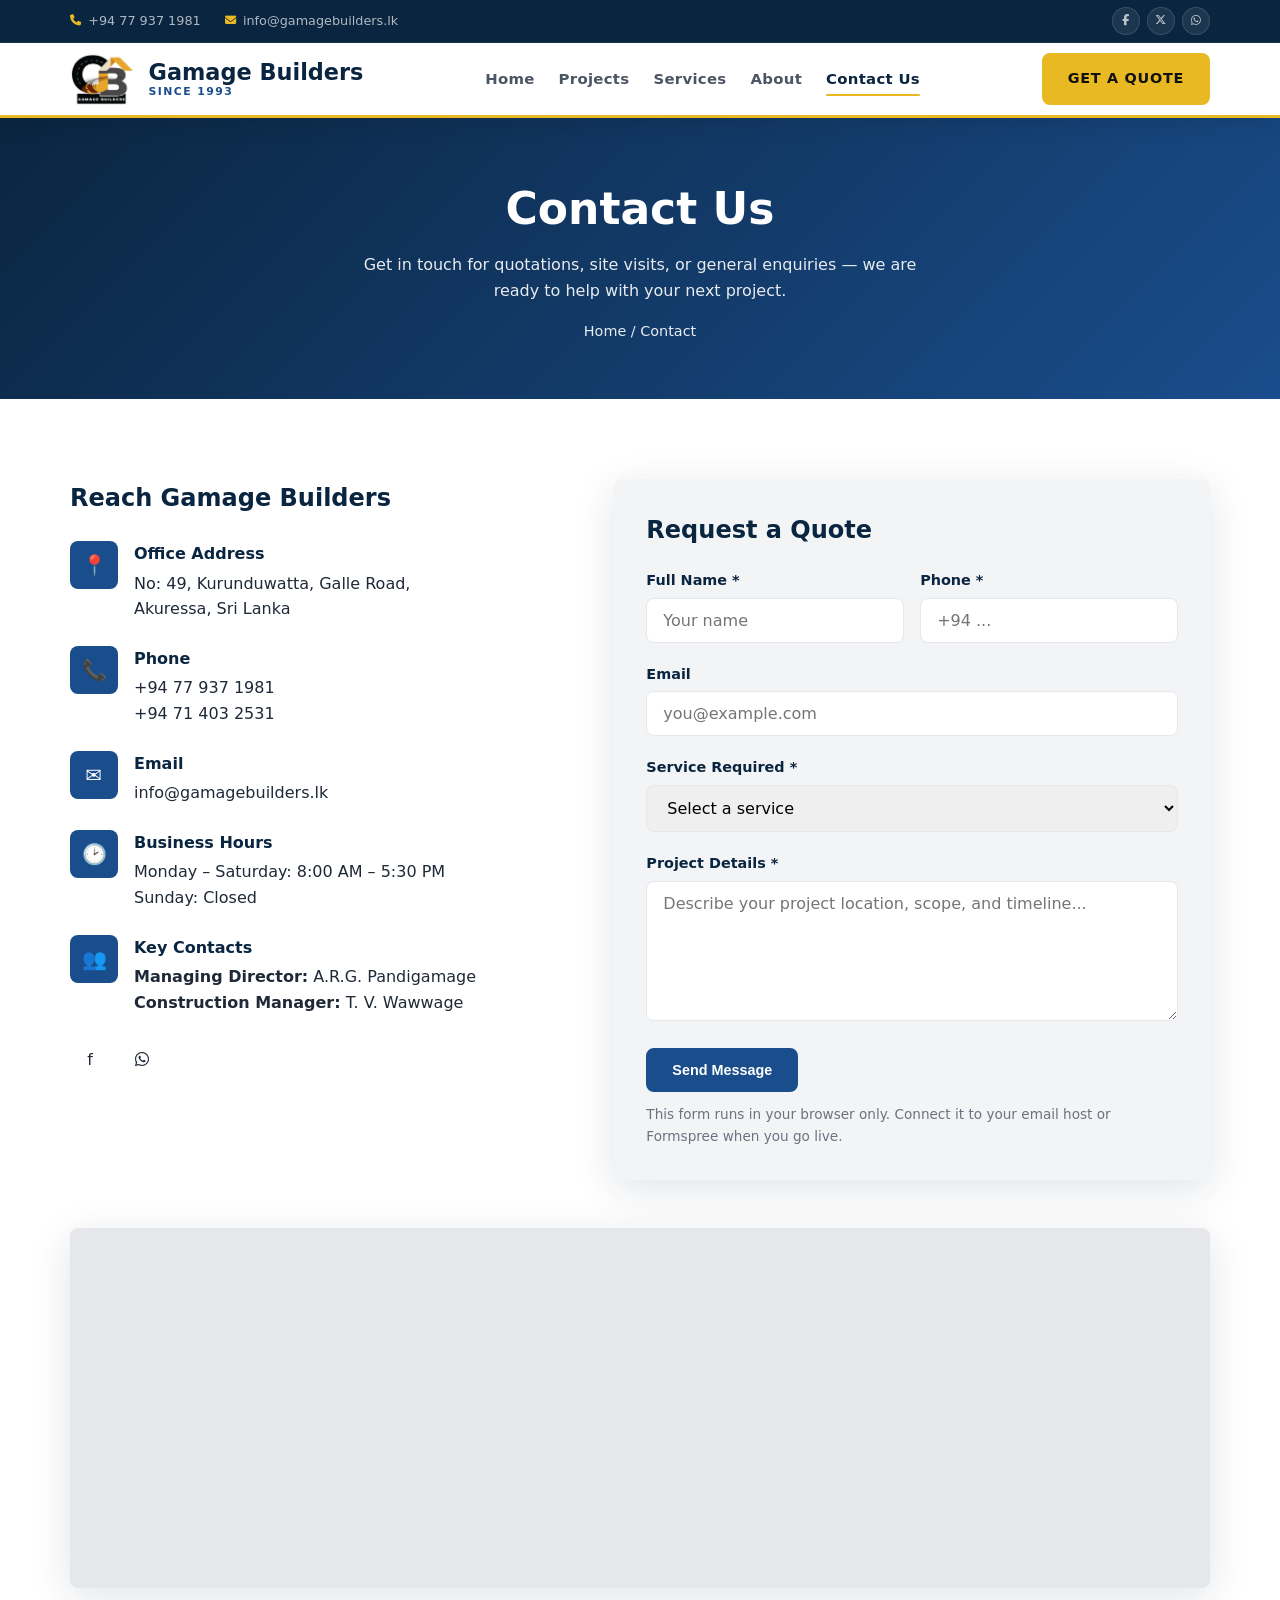
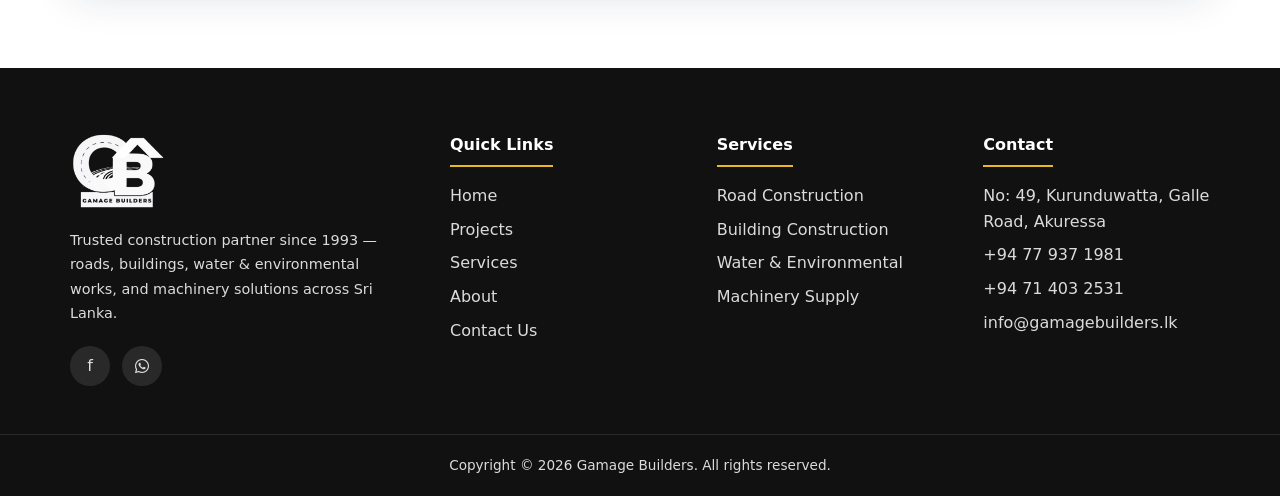
==== contact.html @ 57e4299c "added the project" ====
<!DOCTYPE html>
<html lang="en">
<head>
  <meta charset="UTF-8">
  <meta name="viewport" content="width=device-width, initial-scale=1.0">
  <meta name="description" content="Contact Gamage Builders — request a quote for construction services across Sri Lanka.">
  <title>Contact Us | Gamage Builders</title>
  <link rel="stylesheet" href="css/style.css">
  <link rel="stylesheet" href="https://cdnjs.cloudflare.com/ajax/libs/font-awesome/6.5.0/css/all.min.css">
  <link rel="icon" href="images/logo.svg" type="image/svg+xml">
</head>
<body>
  <header class="site-header">
    <div class="header-top">
      <div class="container header-top__inner">
        <div class="header-contact-info">
          <a href="tel:+94779371981"><i class="fa-solid fa-phone"></i> +94 77 937 1981</a>
          <a href="mailto:info@gamagebuilders.lk"><i class="fa-solid fa-envelope"></i> info@gamagebuilders.lk</a>
        </div>
        <div class="header-socials" aria-label="Social media">
          <a href="https://www.facebook.com/gamagebuilders" target="_blank" rel="noopener noreferrer" title="Facebook"><i class="fa-brands fa-facebook-f"></i></a>
          <a href="https://twitter.com/" target="_blank" rel="noopener noreferrer" title="Twitter / X"><i class="fa-brands fa-x-twitter"></i></a>
          <!-- <a href="https://instagram.com/" target="_blank" rel="noopener noreferrer" title="Instagram"><i class="fa-brands fa-instagram"></i></a>
          <a href="https://linkedin.com/" target="_blank" rel="noopener noreferrer" title="LinkedIn"><i class="fa-brands fa-linkedin-in"></i></a> -->
          <a href="https://wa.me/94779371981" target="_blank" rel="noopener noreferrer" title="WhatsApp"><i class="fa-brands fa-whatsapp"></i></a>
        </div>
      </div>
    </div>
    <div class="header-nav">
      <div class="container header-nav__inner">
        <a href="index.html" class="logo">
          <img src="images/Company_Logo.png" alt="Gamage Builders" width="160" height="50"
               onerror="this.onerror=null;this.src='images/logo.svg';">
          <div class="logo__text">Gamage Builders<span>Since 1993</span></div>
        </a>
        <nav class="main-nav" aria-label="Main navigation">
          <ul>
            <li><a href="index.html">Home</a></li>
            <li><a href="projects.html">Projects</a></li>
            <li><a href="services.html">Services</a></li>
            <li><a href="about.html">About</a></li>
            <li><a href="contact.html" class="active">Contact Us</a></li>
          </ul>
        </nav>
        <a href="contact.html" class="btn btn--primary header-quote">Get A Quote</a>
        <button class="nav-toggle" type="button" aria-label="Open menu" aria-expanded="false">
          <span></span><span></span><span></span>
        </button>
      </div>
    </div>
  </header>

  <main>
    <section class="page-hero">
      <div class="container">
        <h1>Contact Us</h1>
        <p>Get in touch for quotations, site visits, or general enquiries — we are ready to help with your next project.</p>
        <p class="breadcrumb"><a href="index.html">Home</a> / Contact</p>
      </div>
    </section>

    <section class="section">
      <div class="container contact-grid">
        <div class="contact-info">
          <h2 style="color:var(--blue-dark);margin-bottom:1.5rem">Reach Gamage Builders</h2>

          <div class="contact-info__item">
            <div class="contact-info__icon" aria-hidden="true">&#128205;</div>
            <div>
              <h3>Office Address</h3>
              <p>No: 49, Kurunduwatta, Galle Road,<br>Akuressa, Sri Lanka</p>
            </div>
          </div>

          <div class="contact-info__item">
            <div class="contact-info__icon" aria-hidden="true">&#128222;</div>
            <div>
              <h3>Phone</h3>
              <p><a href="tel:+94779371981">+94 77 937 1981</a></p>
              <p><a href="tel:+94714032531">+94 71 403 2531</a></p>
            </div>
          </div>

          <div class="contact-info__item">
            <div class="contact-info__icon" aria-hidden="true">&#9993;</div>
            <div>
              <h3>Email</h3>
              <p><a href="mailto:info@gamagebuilders.lk">info@gamagebuilders.lk</a></p>
            </div>
          </div>

          <div class="contact-info__item">
            <div class="contact-info__icon" aria-hidden="true">&#128337;</div>
            <div>
              <h3>Business Hours</h3>
              <p>Monday – Saturday: 8:00 AM – 5:30 PM<br>Sunday: Closed</p>
            </div>
          </div>

          <div class="contact-info__item">
            <div class="contact-info__icon" aria-hidden="true">&#128101;</div>
            <div>
              <h3>Key Contacts</h3>
              <p><strong>Managing Director:</strong> A.R.G. Pandigamage</p>
              <p><strong>Construction Manager:</strong> T. V. Wawwage</p>
            </div>
          </div>

          <div class="social-links" style="margin-top:1rem" aria-label="Social media">
            <a href="https://www.facebook.com/gamagebuilders" target="_blank" rel="noopener noreferrer" title="Facebook">f</a>
            <!-- <a href="https://instagram.com/" target="_blank" rel="noopener noreferrer" title="Instagram">&#9679;</a>
            <a href="https://linkedin.com/" target="_blank" rel="noopener noreferrer" title="LinkedIn">in</a> -->
            <a href="https://wa.me/94779371981" target="_blank" rel="noopener noreferrer" title="WhatsApp"><i class="fa-brands fa-whatsapp"></i></a>
          </div>
        </div>

        <form class="contact-form" data-validate action="#" method="post">
          <h2 style="color:var(--blue-dark);margin-bottom:1.25rem">Request a Quote</h2>
          <div class="form-row">
            <div class="form-group">
              <label for="name">Full Name *</label>
              <input type="text" id="name" name="name" required placeholder="Your name">
            </div>
            <div class="form-group">
              <label for="phone">Phone *</label>
              <input type="tel" id="phone" name="phone" required placeholder="+94 ...">
            </div>
          </div>
          <div class="form-group">
            <label for="email">Email</label>
            <input type="email" id="email" name="email" placeholder="you@example.com">
          </div>
          <div class="form-group">
            <label for="service">Service Required *</label>
            <select id="service" name="service" required>
              <option value="">Select a service</option>
              <option value="roads">Road Construction</option>
              <option value="buildings">Building Construction</option>
              <option value="water">Water & Environmental Infrastructure</option>
              <option value="machinery">Machinery Supply / Plant Hire</option>
              <option value="other">Other Construction Works</option>
            </select>
          </div>
          <div class="form-group">
            <label for="message">Project Details *</label>
            <textarea id="message" name="message" required placeholder="Describe your project location, scope, and timeline..."></textarea>
          </div>
          <button type="submit" class="btn btn--blue">Send Message</button>
          <p class="form-message" role="status"></p>
          <p style="font-size:0.85rem;color:var(--gray-500);margin-top:0.75rem">This form runs in your browser only. Connect it to your email host or Formspree when you go live.</p>
        </form>
      </div>

      <div class="container map-wrap">
        <iframe
          title="Gamage Builders location map — Akuressa"
          src="https://www.google.com/maps?q=49+Kurunduwatta+Galle+Road+Akuressa+Sri+Lanka&output=embed"
          allowfullscreen=""
          loading="lazy"
          referrerpolicy="no-referrer-when-downgrade"></iframe>
      </div>
    </section>
  </main>

  <footer class="site-footer">
    <div class="container footer-grid">
      <div class="footer-brand">
        <img src="images/Logo/logo_mono_2.png" alt="Gamage Builders">
        <p>Trusted construction partner since 1993 — roads, buildings, water & environmental works, and machinery solutions across Sri Lanka.</p>
        <div class="social-links" aria-label="Social media">
          <a href="https://www.facebook.com/gamagebuilders" target="_blank" rel="noopener noreferrer" title="Facebook">f</a>
          <!-- <a href="https://instagram.com/" target="_blank" rel="noopener noreferrer" title="Instagram">&#9679;</a>
          <a href="https://linkedin.com/" target="_blank" rel="noopener noreferrer" title="LinkedIn">in</a> -->
          <a href="https://wa.me/94779371981" target="_blank" rel="noopener noreferrer" title="WhatsApp"><i class="fa-brands fa-whatsapp"></i></a>
        </div>
      </div>
      <div>
        <h4>Quick Links</h4>
        <ul>
          <li><a href="index.html">Home</a></li>
          <li><a href="projects.html">Projects</a></li>
          <li><a href="services.html">Services</a></li>
          <li><a href="about.html">About</a></li>
          <li><a href="contact.html">Contact Us</a></li>
        </ul>
      </div>
      <div>
        <h4>Services</h4>
        <ul>
          <li><a href="services.html#roads">Road Construction</a></li>
          <li><a href="services.html#buildings">Building Construction</a></li>
          <li><a href="services.html#water">Water & Environmental</a></li>
          <li><a href="services.html#machinery">Machinery Supply</a></li>
        </ul>
      </div>
      <div>
        <h4>Contact</h4>
        <ul>
          <li>No: 49, Kurunduwatta, Galle Road, Akuressa</li>
          <li><a href="tel:+94779371981">+94 77 937 1981</a></li>
          <li><a href="tel:+94714032531">+94 71 403 2531</a></li>
          <li><a href="mailto:info@gamagebuilders.lk">info@gamagebuilders.lk</a></li>
        </ul>
      </div>
    </div>
    <div class="footer-bottom">
      <div class="container">
        <p>Copyright &copy; <span id="year"></span> Gamage Builders. All rights reserved.</p>
      </div>
    </div>
  </footer>

  <script src="js/main.js"></script>
</body>
</html>
---- css/style.css ----
/* Gamage Builders — Construction Company Theme */
:root {
  --blue-dark: #0a2540;
  --blue: #1a4d8c;
  --blue-light: #2d6cb5;
  --yellow: #e8b923;
  --yellow-light: #f5d78e;
  --black: #111111;
  --gray-900: #1f2937;
  --gray-700: #4b5563;
  --gray-500: #6b7280;
  --gray-200: #e5e7eb;
  --gray-100: #f3f4f6;
  --white: #ffffff;
  --font: "Segoe UI", system-ui, -apple-system, BlinkMacSystemFont, sans-serif;
  --shadow: 0 10px 40px rgba(10, 37, 64, 0.12);
  --radius: 8px;
  --transition: 0.25s ease;
  --header-h: 114px;
}

*,
*::before,
*::after {
  box-sizing: border-box;
  margin: 0;
  padding: 0;
}

html {
  scroll-behavior: smooth;
}

body {
  font-family: var(--font);
  color: var(--gray-900);
  line-height: 1.6;
  background: var(--white);
}

img {
  max-width: 100%;
  height: auto;
  display: block;
}

a {
  color: inherit;
  text-decoration: none;
}

ul {
  list-style: none;
}

.container {
  width: min(1140px, 92%);
  margin-inline: auto;
}

/* Header */
.site-header {
  position: sticky;
  top: 0;
  z-index: 1000;
  box-shadow: 0 2px 24px rgba(0, 0, 0, 0.12);
  transition: box-shadow var(--transition);
}

.site-header.scrolled {
  box-shadow: 0 4px 32px rgba(0, 0, 0, 0.18);
}

.header-top {
  background: var(--blue-dark);
  border-bottom: 1px solid rgba(255, 255, 255, 0.07);
}

.header-top__inner {
  display: flex;
  align-items: center;
  justify-content: space-between;
  height: 42px;
  gap: 1.5rem;
}

.header-contact-info {
  display: flex;
  align-items: center;
  gap: 1.5rem;
}

.header-contact-info a {
  display: inline-flex;
  align-items: center;
  gap: 0.45rem;
  font-size: 0.8rem;
  color: rgba(255, 255, 255, 0.68);
  font-weight: 500;
  transition: color var(--transition);
}

.header-contact-info a:hover {
  color: var(--yellow);
}

.header-contact-info a i {
  color: var(--yellow);
  font-size: 0.7rem;
}

.header-socials {
  display: flex;
  align-items: center;
  gap: 0.45rem;
}

.header-socials a {
  width: 28px;
  height: 28px;
  display: inline-flex;
  align-items: center;
  justify-content: center;
  border-radius: 50%;
  color: rgba(255, 255, 255, 0.7);
  background: rgba(255, 255, 255, 0.08);
  font-size: 0.7rem;
  border: 1px solid rgba(255, 255, 255, 0.12);
  transition: background var(--transition), color var(--transition), border-color var(--transition), transform var(--transition);
}

.header-socials a:hover {
  background: var(--yellow);
  color: var(--blue-dark);
  border-color: var(--yellow);
  transform: translateY(-2px);
}

.header-nav {
  background: var(--white);
  border-bottom: 3px solid var(--yellow);
}

.header-nav__inner {
  display: flex;
  align-items: center;
  justify-content: space-between;
  min-height: 72px;
  gap: 2rem;
}

.header-quote {
  border-radius: var(--radius);
  min-width: 148px;
  padding: 0.7rem 1.4rem;
  text-transform: uppercase;
  letter-spacing: 0.05em;
  font-size: 0.82rem;
}

.logo {
  display: flex;
  align-items: center;
  gap: 0.875rem;
  flex-shrink: 0;
  min-width: 0;
}

.logo img,
.logo svg {
  height: 54px;
  width: auto;
  object-fit: contain;
}

.logo__text {
  display: block;
  font-weight: 800;
  font-size: 1.4rem;
  color: var(--blue-dark);
  line-height: 1.15;
}

.logo__text span {
  display: block;
  font-size: 0.68rem;
  font-weight: 700;
  color: var(--blue);
  letter-spacing: 0.13em;
  text-transform: uppercase;
}

.main-nav {
  display: flex;
  align-items: center;
  gap: 2rem;
  margin-left: 0;
}

.main-nav ul {
  display: flex;
  gap: 1.5rem;
}

.main-nav a {
  font-weight: 600;
  font-size: 0.93rem;
  color: var(--gray-700);
  position: relative;
  padding: 0.25rem 0;
  letter-spacing: 0.02em;
  transition: color var(--transition);
}

.main-nav a:hover {
  color: var(--blue-dark);
}

.main-nav a::after {
  content: "";
  position: absolute;
  left: 0;
  bottom: -4px;
  width: 0;
  height: 2px;
  background: var(--yellow);
  border-radius: 2px;
  transition: width var(--transition);
}

.main-nav a:hover::after,
.main-nav a.active::after {
  width: 100%;
}

.main-nav a.active {
  color: var(--blue-dark);
  font-weight: 700;
}

.btn {
  display: inline-flex;
  align-items: center;
  justify-content: center;
  gap: 0.5rem;
  padding: 0.75rem 1.5rem;
  font-weight: 700;
  font-size: 0.9rem;
  border: 2px solid transparent;
  border-radius: var(--radius);
  cursor: pointer;
  transition: background var(--transition), color var(--transition), border-color var(--transition), transform 0.15s;
}

.btn:hover {
  transform: translateY(-1px);
}

.btn--primary {
  background: var(--yellow);
  color: var(--black);
  border-color: var(--yellow);
}

.btn--primary:hover {
  background: var(--yellow-light);
  border-color: var(--yellow-light);
}

.btn--outline {
  background: transparent;
  color: var(--white);
  border-color: var(--white);
}

.btn--outline:hover {
  background: var(--white);
  color: var(--blue-dark);
}

.btn--blue {
  background: var(--blue);
  color: var(--white);
  border-color: var(--blue);
}

.btn--blue:hover {
  background: var(--blue-dark);
  border-color: var(--blue-dark);
}

.nav-toggle {
  display: none;
  flex-direction: column;
  gap: 5px;
  background: none;
  border: none;
  cursor: pointer;
  padding: 0.5rem;
}

.nav-toggle span {
  width: 26px;
  height: 3px;
  background: var(--blue-dark);
  border-radius: 2px;
  transition: var(--transition);
}

/* Hero */
.hero {
  position: relative;
  min-height: 85vh;
  display: flex;
  align-items: center;
  color: var(--white);
  overflow: hidden;
}

.hero__bg {
  position: absolute;
  inset: 0;
  background:
    linear-gradient(105deg, rgba(10, 37, 64, 0.92) 0%, rgba(26, 77, 140, 0.75) 55%, rgba(10, 37, 64, 0.5) 100%),
    url("../images/banner_2.jpg") center / cover no-repeat;
}

.hero__content {
  position: relative;
  z-index: 1;
  padding: 4rem 0;
  max-width: 680px;
}

.hero__eyebrow {
  color: var(--yellow);
  font-weight: 700;
  text-transform: uppercase;
  letter-spacing: 0.12em;
  font-size: 0.85rem;
  margin-bottom: 0.75rem;
}

.hero h1 {
  font-size: clamp(2.25rem, 5vw, 3.5rem);
  line-height: 1.15;
  margin-bottom: 1.25rem;
  font-weight: 800;
}

.hero p {
  font-size: 1.1rem;
  opacity: 0.95;
  margin-bottom: 2rem;
  max-width: 540px;
}

.hero__actions {
  display: flex;
  flex-wrap: wrap;
  gap: 1rem;
}

/* Page hero (inner pages) */
.page-hero {
  background: linear-gradient(135deg, var(--blue-dark), var(--blue));
  color: var(--white);
  padding: 3.5rem 0;
  text-align: center;
}

.page-hero h1 {
  font-size: clamp(2rem, 4vw, 2.75rem);
  margin-bottom: 0.5rem;
}

.page-hero p {
  opacity: 0.9;
  max-width: 600px;
  margin-inline: auto;
}

.breadcrumb {
  font-size: 0.9rem;
  margin-top: 1rem;
  opacity: 0.85;
}

.breadcrumb a:hover {
  color: var(--yellow);
}

/* Section */
.section {
  padding: 5rem 0;
}

.section--gray {
  background: var(--gray-100);
}

.section--dark {
  background: var(--blue-dark);
  color: var(--white);
}

.section__header {
  text-align: center;
  max-width: 640px;
  margin: 0 auto 3rem;
}

.section__eyebrow {
  color: var(--yellow);
  font-weight: 700;
  text-transform: uppercase;
  letter-spacing: 0.1em;
  font-size: 0.8rem;
  margin-bottom: 0.5rem;
}

.section--dark .section__eyebrow {
  color: var(--yellow-light);
}

.section__header h2 {
  font-size: clamp(1.75rem, 3vw, 2.25rem);
  color: var(--blue-dark);
  margin-bottom: 0.75rem;
}

.section--dark .section__header h2 {
  color: var(--white);
}

.section__header p {
  color: var(--gray-700);
}

.section--dark .section__header p {
  color: rgba(255, 255, 255, 0.85);
}

/* Stats */
.stats {
  background: var(--black);
  color: var(--white);
  padding: 3rem 0;
}

.stats__grid {
  display: grid;
  grid-template-columns: repeat(auto-fit, minmax(200px, 1fr));
  gap: 2rem;
  text-align: center;
}

.stat__number {
  font-size: clamp(2rem, 4vw, 2.75rem);
  font-weight: 800;
  color: var(--yellow);
  line-height: 1.2;
}

.stat__label {
  font-size: 0.95rem;
  opacity: 0.9;
  margin-top: 0.25rem;
}

/* About split */
.split {
  display: grid;
  grid-template-columns: 1fr 1fr;
  gap: 3rem;
  align-items: center;
}

.split__image {
  border-radius: var(--radius);
  overflow: hidden;
  box-shadow: var(--shadow);
}

.split__image img {
  width: 100%;
  height: 400px;
  object-fit: cover;
}

.split h2 {
  font-size: 2rem;
  color: var(--blue-dark);
  margin-bottom: 1rem;
}

.split p {
  color: var(--gray-700);
  margin-bottom: 1rem;
}

/* Cards */
.card-grid {
  display: grid;
  grid-template-columns: repeat(auto-fill, minmax(280px, 1fr));
  gap: 1.75rem;
}

.service-card {
  background: var(--white);
  border-radius: var(--radius);
  overflow: hidden;
  box-shadow: var(--shadow);
  transition: transform var(--transition), box-shadow var(--transition);
  border-top: 4px solid var(--yellow);
}

.service-card:hover {
  transform: translateY(-6px);
  box-shadow: 0 16px 48px rgba(10, 37, 64, 0.18);
}

.service-card__img {
  height: 230px;
  overflow: hidden;
}

.service-card__img img {
  width: 100%;
  height: 100%;
  object-fit: cover;
  transition: transform 0.4s ease;
}

.service-card:hover .service-card__img img {
  transform: scale(1.05);
}

.service-card__body {
  padding: 1.5rem;
}

.service-card__icon {
  width: 48px;
  height: 48px;
  background: var(--blue);
  color: var(--white);
  border-radius: var(--radius);
  display: flex;
  align-items: center;
  justify-content: center;
  font-size: 1.5rem;
  margin-bottom: 1rem;
}

.service-card h3 {
  font-size: 1.2rem;
  color: var(--blue-dark);
  margin-bottom: 0.5rem;
}

.service-card p {
  color: var(--gray-700);
  font-size: 0.95rem;
}

/* Project card */
.project-card {
  position: relative;
  border-radius: var(--radius);
  overflow: hidden;
  aspect-ratio: 4/3;
  box-shadow: var(--shadow);
}

.project-card img {
  width: 100%;
  height: 100%;
  object-fit: cover;
  transition: transform 0.5s ease;
}

.project-card:hover img {
  transform: scale(1.08);
}

.project-card__overlay {
  position: absolute;
  inset: 0;
  background: linear-gradient(to top, rgba(10, 37, 64, 0.95) 0%, transparent 60%);
  display: flex;
  flex-direction: column;
  justify-content: flex-end;
  padding: 1.5rem;
  color: var(--white);
}

.project-card__overlay h3 {
  font-size: 1.15rem;
  margin-bottom: 0.25rem;
}

.project-card__overlay span {
  font-size: 0.85rem;
  color: var(--yellow);
}

/* Featured projects carousel (home) */
.featured-carousel {
  position: relative;
  padding-inline: clamp(1rem, 3vw, 2.5rem);
}

.featured-carousel__viewport {
  overflow: hidden;
  border-radius: var(--radius);
  touch-action: pan-y;
}

.featured-carousel__track {
  display: flex;
  gap: clamp(1rem, 2vw, 1.75rem);
  transition: transform 0.55s cubic-bezier(0.33, 1, 0.68, 1);
  will-change: transform;
}

@media (prefers-reduced-motion: reduce) {
  .featured-carousel__track {
    transition: none;
  }
}

.featured-carousel__slide {
  flex-shrink: 0;
  width: 100%;
}

.featured-carousel__arrow {
  position: absolute;
  top: 50%;
  transform: translateY(-50%);
  width: 44px;
  height: 44px;
  border: none;
  border-radius: 50%;
  background: var(--white);
  color: var(--blue-dark);
  box-shadow: 0 4px 24px rgba(10, 37, 64, 0.18);
  cursor: pointer;
  z-index: 2;
  display: flex;
  align-items: center;
  justify-content: center;
  font-size: 1rem;
  transition: background var(--transition), color var(--transition), box-shadow var(--transition);
}

.featured-carousel__arrow:hover {
  background: var(--yellow);
  color: var(--black);
  box-shadow: 0 6px 28px rgba(10, 37, 64, 0.22);
}

.featured-carousel__arrow:focus-visible {
  outline: 3px solid var(--yellow);
  outline-offset: 2px;
}

.featured-carousel__arrow--prev {
  left: 0.75rem;
}

.featured-carousel__arrow--next {
  right: 0.75rem;
}

@media (max-width: 480px) {
  .featured-carousel {
    padding-inline: 0.25rem;
  }

  .featured-carousel__arrow {
    width: 34px;
    height: 34px;
    font-size: 0.82rem;
  }

  .featured-carousel__arrow--prev {
    left: 0.5rem;
  }

  .featured-carousel__arrow--next {
    right: 0.5rem;
  }

  .featured-carousel .project-card {
    aspect-ratio: 16/11;
  }

  .featured-carousel .project-card__overlay {
    padding: 1rem;
  }

  .featured-carousel .project-card__overlay h3 {
    font-size: 1rem;
  }

  .featured-carousel .project-card__overlay span {
    font-size: 0.78rem;
  }
}

/* Features */
.features {
  display: grid;
  grid-template-columns: repeat(auto-fit, minmax(240px, 1fr));
  gap: 2rem;
}

.feature {
  display: flex;
  gap: 1rem;
  align-items: flex-start;
}

.feature__icon {
  flex-shrink: 0;
  width: 52px;
  height: 52px;
  background: var(--yellow);
  color: var(--black);
  border-radius: 50%;
  display: flex;
  align-items: center;
  justify-content: center;
  font-weight: 800;
  font-size: 1.25rem;
}

.feature h3 {
  font-size: 1.05rem;
  color: var(--blue-dark);
  margin-bottom: 0.35rem;
}

.feature p {
  font-size: 0.9rem;
  color: var(--gray-700);
}

/* Why Choose Us — card layout (home) */
.features--cards {
  grid-template-columns: repeat(auto-fit, minmax(220px, 1fr));
  gap: 1.5rem;
}

.feature-card {
  background: var(--white);
  border-radius: var(--radius);
  padding: 2rem 1.5rem 1.75rem;
  text-align: center;
  box-shadow: 0 12px 36px rgba(0, 0, 0, 0.18);
  border-top: 4px solid var(--yellow);
  transition: transform var(--transition), box-shadow var(--transition);
}

.feature-card:hover {
  transform: translateY(-4px);
  box-shadow: 0 18px 44px rgba(0, 0, 0, 0.22);
}

.feature-card__icon {
  width: 56px;
  height: 56px;
  margin: 0 auto 1.25rem;
  background: linear-gradient(135deg, var(--blue), var(--blue-light));
  color: var(--white);
  border-radius: var(--radius);
  display: flex;
  align-items: center;
  justify-content: center;
  font-size: 1.35rem;
  font-weight: 800;
}

.feature-card h3 {
  font-size: 1.1rem;
  color: var(--blue-dark);
  margin-bottom: 0.5rem;
}

.feature-card p {
  font-size: 0.9rem;
  color: var(--gray-700);
  line-height: 1.65;
  margin: 0;
}

/* Team */
.team-grid {
  display: grid;
  grid-template-columns: repeat(auto-fit, minmax(260px, 1fr));
  gap: 2rem;
}

.team-card {
  background: var(--white);
  border-radius: var(--radius);
  padding: 2rem;
  text-align: center;
  box-shadow: var(--shadow);
  border-bottom: 4px solid var(--blue);
}

.team-card__avatar {
  width: 110px;
  height: 110px;
  margin: 0 auto 1rem;
  border-radius: 50%;
  background: linear-gradient(135deg, var(--blue), var(--blue-light));
  color: var(--white);
  display: flex;
  align-items: center;
  justify-content: center;
  font-size: 2rem;
  overflow: hidden;
  border: 3px solid var(--blue-light);
  box-shadow: 0 4px 16px rgba(10, 37, 64, 0.15);
  font-weight: 800;
}

.team-card__avatar img {
  width: 100%;
  height: 100%;
  object-fit: cover;
  object-position: top center;
  display: block;
}

.team-card h3 {
  color: var(--blue-dark);
  margin-bottom: 0.25rem;
}

.team-card .role {
  color: var(--yellow);
  font-weight: 700;
  font-size: 0.9rem;
  margin-bottom: 0.75rem;
}

.team-card p {
  font-size: 0.9rem;
  color: var(--gray-700);
}

/* Testimonials */
.testimonial-grid {
  display: grid;
  grid-template-columns: repeat(auto-fit, minmax(280px, 1fr));
  gap: 1.5rem;
}

.testimonial {
  background: var(--white);
  padding: 1.75rem;
  border-radius: var(--radius);
  box-shadow: var(--shadow);
  border-left: 4px solid var(--yellow);
}

.testimonial p {
  font-style: italic;
  color: var(--gray-700);
  margin-bottom: 1rem;
}

.testimonial cite {
  font-weight: 700;
  color: var(--blue-dark);
  font-style: normal;
}

.testimonial cite span {
  display: block;
  font-weight: 500;
  font-size: 0.85rem;
  color: var(--gray-500);
}

/* CTA band */
.cta-band {
  background: linear-gradient(90deg, var(--blue-dark), var(--blue));
  color: var(--white);
  padding: 3.5rem 0;
  text-align: center;
}

.cta-band h2 {
  font-size: 1.75rem;
  margin-bottom: 0.75rem;
}

.cta-band p {
  margin-bottom: 1.5rem;
  opacity: 0.9;
}

/* Contact */
.contact-grid {
  display: grid;
  grid-template-columns: 1fr 1.2fr;
  gap: 3rem;
  align-items: start;
}

.contact-info__item {
  display: flex;
  gap: 1rem;
  margin-bottom: 1.5rem;
}

.contact-info__icon {
  width: 48px;
  height: 48px;
  background: var(--blue);
  color: var(--white);
  border-radius: var(--radius);
  display: flex;
  align-items: center;
  justify-content: center;
  flex-shrink: 0;
  font-size: 1.25rem;
}

.contact-info h3 {
  font-size: 1rem;
  color: var(--blue-dark);
  margin-bottom: 0.25rem;
}

.contact-info a:hover {
  color: var(--blue);
}

.contact-form {
  background: var(--gray-100);
  padding: 2rem;
  border-radius: var(--radius);
  box-shadow: var(--shadow);
}

.form-group {
  margin-bottom: 1.25rem;
}

.form-group label {
  display: block;
  font-weight: 600;
  font-size: 0.9rem;
  margin-bottom: 0.35rem;
  color: var(--blue-dark);
}

.form-group input,
.form-group select,
.form-group textarea {
  width: 100%;
  padding: 0.75rem 1rem;
  border: 1px solid var(--gray-200);
  border-radius: var(--radius);
  font-family: inherit;
  font-size: 1rem;
  transition: border-color var(--transition);
}

.form-group input:focus,
.form-group select:focus,
.form-group textarea:focus {
  outline: none;
  border-color: var(--blue);
  box-shadow: 0 0 0 3px rgba(26, 77, 140, 0.15);
}

.form-group textarea {
  min-height: 140px;
  resize: vertical;
}

.form-row {
  display: grid;
  grid-template-columns: 1fr 1fr;
  gap: 1rem;
}

.form-message {
  margin-top: 1rem;
  padding: 0.75rem;
  border-radius: var(--radius);
  display: none;
}

.form-message.success {
  display: block;
  background: #d1fae5;
  color: #065f46;
}

.form-message.error {
  display: block;
  background: #fee2e2;
  color: #991b1b;
}

.map-wrap {
  margin-top: 3rem;
  border-radius: var(--radius);
  overflow: hidden;
  box-shadow: var(--shadow);
  height: 360px;
  background: var(--gray-200);
}

.map-wrap iframe {
  width: 100%;
  height: 100%;
  border: 0;
}

/* FAQ */
.faq-list {
  max-width: 800px;
  margin: 0 auto;
}

.faq-item {
  border-bottom: 1px solid var(--gray-200);
}

.faq-question {
  width: 100%;
  text-align: left;
  padding: 1.25rem 0;
  background: none;
  border: none;
  font-family: inherit;
  font-size: 1.05rem;
  font-weight: 700;
  color: var(--blue-dark);
  cursor: pointer;
  display: flex;
  justify-content: space-between;
  align-items: center;
  gap: 1rem;
}

.faq-question::after {
  content: "+";
  font-size: 1.5rem;
  color: var(--yellow);
  flex-shrink: 0;
}

.faq-item.open .faq-question::after {
  content: "−";
}

.faq-answer {
  max-height: 0;
  overflow: hidden;
  transition: max-height 0.35s ease;
}

.faq-answer p {
  padding-bottom: 1.25rem;
  color: var(--gray-700);
}

.faq-item.open .faq-answer {
  max-height: 200px;
}

/* Footer */
.site-footer {
  background: var(--black);
  color: rgba(255, 255, 255, 0.85);
  padding-top: 4rem;
}

.footer-grid {
  display: grid;
  grid-template-columns: 1.5fr repeat(3, 1fr);
  gap: 2.5rem;
  padding-bottom: 3rem;
}

.footer-brand img,
.footer-brand svg {
  height: 80px;
  margin-bottom: 1rem;
  display: block;
  margin-left: 0;
  margin-right: auto;
}

.footer-brand p {
  font-size: 0.9rem;
  line-height: 1.7;
  margin-bottom: 1.25rem;
}

.social-links {
  display: flex;
  gap: 0.75rem;
}

.social-links a {
  width: 40px;
  height: 40px;
  border-radius: 50%;
  background: rgba(255, 255, 255, 0.1);
  display: flex;
  align-items: center;
  justify-content: center;
  transition: background var(--transition), color var(--transition);
}

.social-links a:hover {
  background: var(--yellow);
  color: var(--black);
}

.site-footer h4 {
  color: var(--white);
  font-size: 1rem;
  margin-bottom: 1rem;
  padding-bottom: 0.5rem;
  border-bottom: 2px solid var(--yellow);
  display: inline-block;
}

.site-footer ul li {
  margin-bottom: 0.5rem;
}

.site-footer a:hover {
  color: var(--yellow);
}

.footer-bottom {
  border-top: 1px solid rgba(255, 255, 255, 0.1);
  padding: 1.25rem 0;
  text-align: center;
  font-size: 0.85rem;
}

.text-center {
  text-align: center;
}

.mt-2 {
  margin-top: 2rem;
}

/* Mobile */
@media (max-width: 900px) {
  .header-contact-info a:last-child {
    display: none;
  }

  .split,
  .contact-grid,
  .footer-grid {
    grid-template-columns: 1fr;
  }

  .form-row {
    grid-template-columns: 1fr;
  }
}

@media (max-width: 768px) {
  :root {
    --header-h: 72px;
  }

  .header-top {
    display: none;
  }

  .header-nav__inner {
    min-height: 68px;
    gap: 0.85rem;
  }

  .logo {
    gap: 0.75rem;
    flex: 1;
  }

  .logo img,
  .logo svg {
    height: 46px;
  }

  .logo__text {
    font-size: 1.15rem;
    line-height: 1.05;
    display: flex;
    flex-direction: column;
    justify-content: center;
    gap: 0.32rem;
  }

  .logo__text span {
    font-size: 0.6rem;
    line-height: 1;
    margin-top: 0;
  }

  .nav-toggle {
    display: flex;
    margin-left: 0;
    align-self: center;
  }

  .header-quote {
    display: none;
  }

  .main-nav {
    position: fixed;
    top: 0;
    right: -100%;
    width: min(300px, 85vw);
    height: 100vh;
    background: var(--white);
    flex-direction: column;
    align-items: flex-start;
    padding: 6rem 2rem 2rem;
    box-shadow: -10px 0 40px rgba(0, 0, 0, 0.15);
    transition: right var(--transition);
    gap: 1.5rem;
    margin-left: 0;
  }

  .main-nav a {
    color: var(--gray-900);
  }

  .main-nav a.active {
    color: var(--blue);
  }

  .main-nav.open {
    right: 0;
  }

  .main-nav ul {
    flex-direction: column;
    width: 100%;
  }

  .main-nav .btn {
    width: 100%;
  }

  .split__image img {
    height: 280px;
  }
}

@media (max-width: 420px) {
  .logo__text {
    font-size: 1rem;
    gap: 0.26rem;
  }

  .logo__text span {
    font-size: 0.55rem;
    letter-spacing: 0.09em;
    margin-top: 0;
  }
}
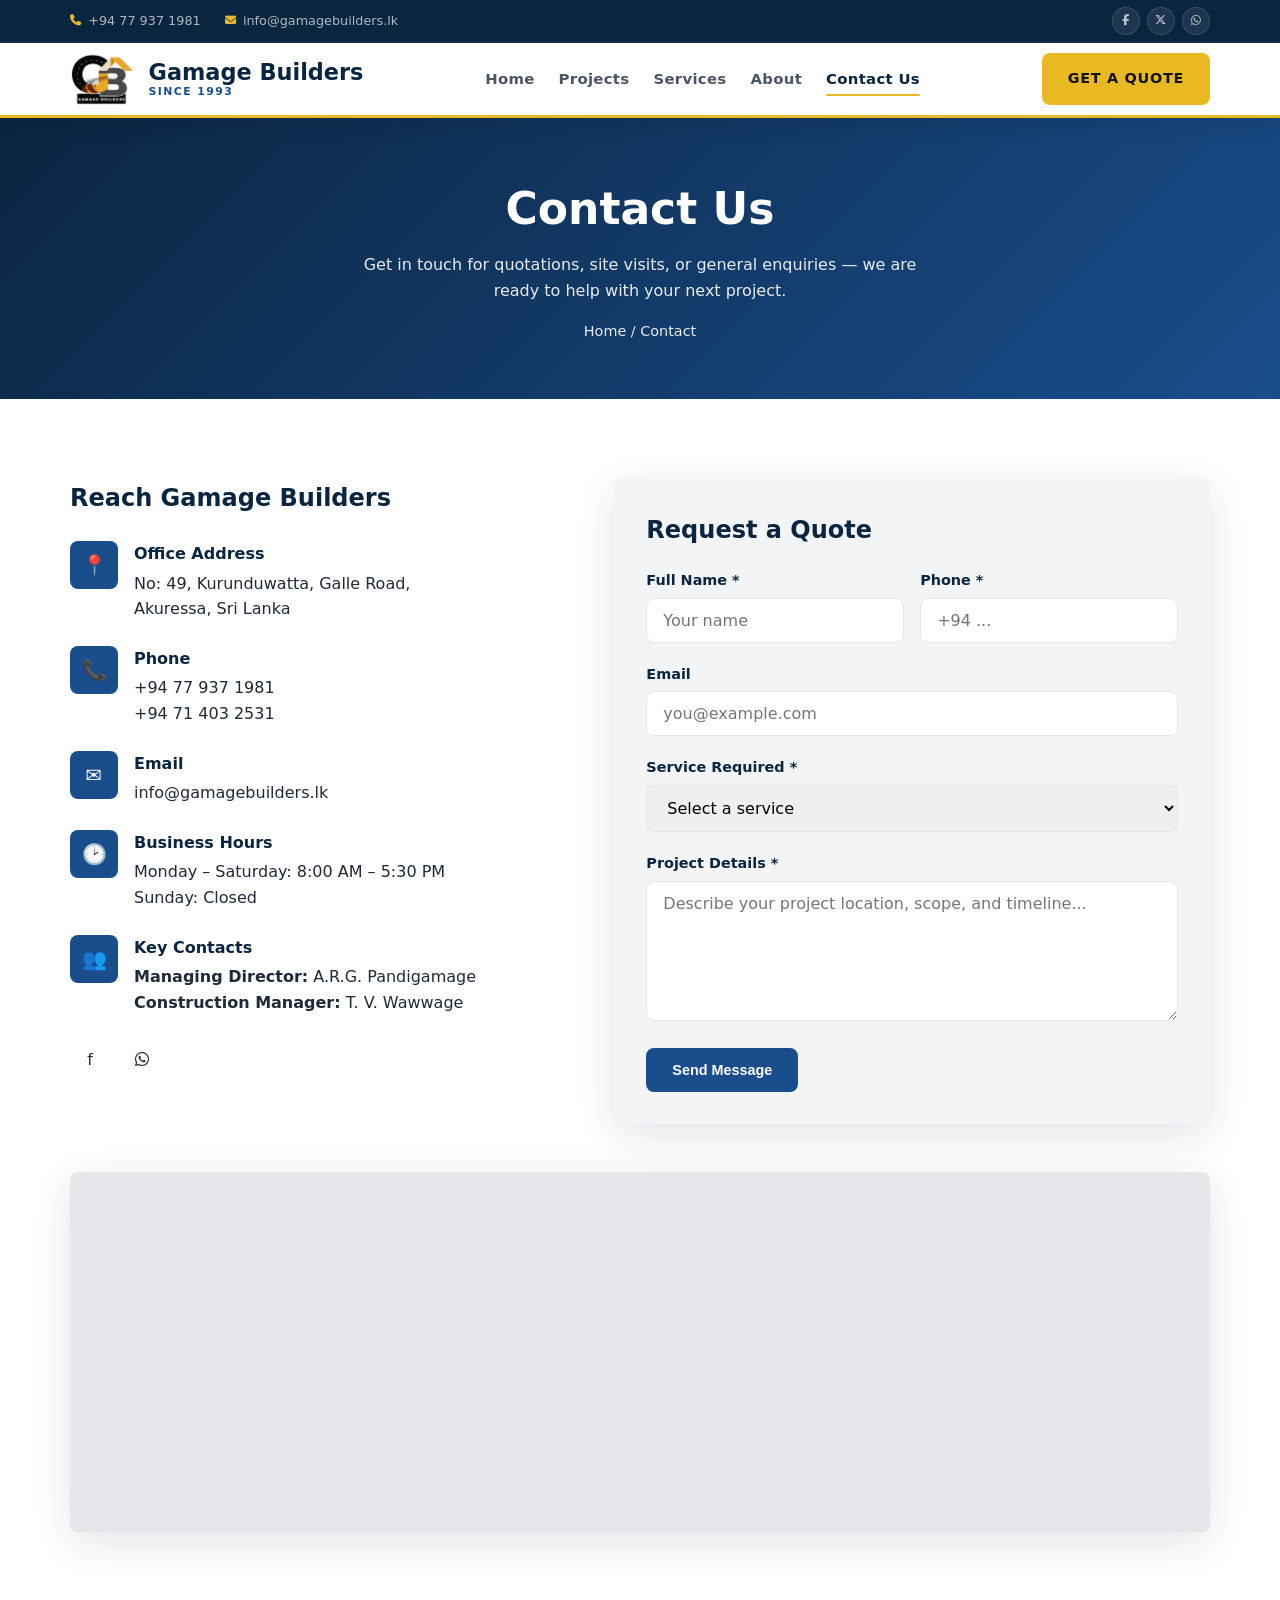
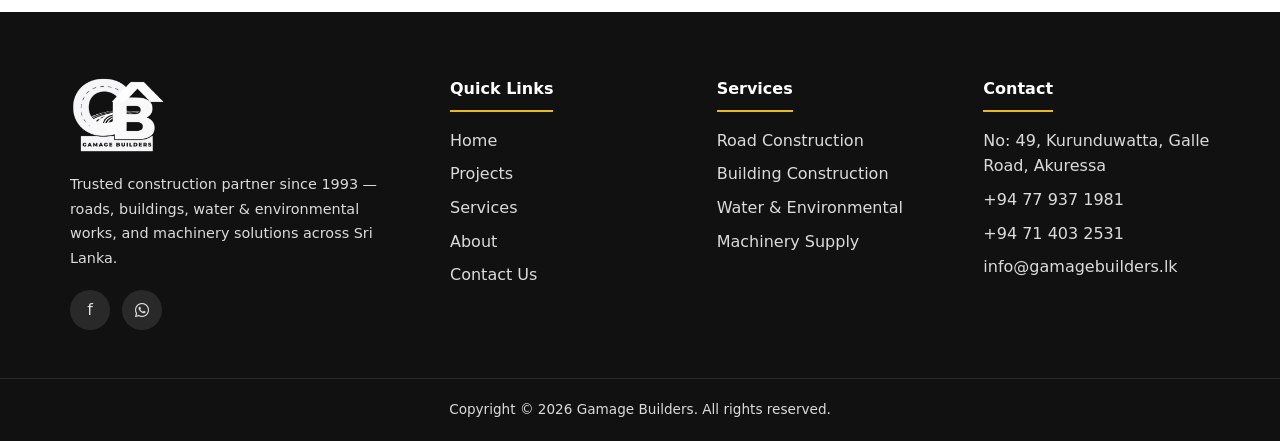
==== commit c49cda55: "mail configuration" ====
--- a/contact.html
+++ b/contact.html
@@ -114,7 +114,10 @@
           </div>
         </div>
 
-        <form class="contact-form" data-validate action="#" method="post">
+        <form class="contact-form" data-validate data-endpoint="https://formsubmit.co/ajax/info@gamagebuilders.lk" method="post">
+          <input type="text" name="_honey" class="form-honey" tabindex="-1" autocomplete="off" aria-hidden="true">
+          <input type="hidden" name="_subject" value="New Quote Request — Gamage Builders">
+          <input type="hidden" name="_template" value="table">
           <h2 style="color:var(--blue-dark);margin-bottom:1.25rem">Request a Quote</h2>
           <div class="form-row">
             <div class="form-group">
@@ -147,7 +150,6 @@
           </div>
           <button type="submit" class="btn btn--blue">Send Message</button>
           <p class="form-message" role="status"></p>
-          <p style="font-size:0.85rem;color:var(--gray-500);margin-top:0.75rem">This form runs in your browser only. Connect it to your email host or Formspree when you go live.</p>
         </form>
       </div>
 
--- a/css/style.css
+++ b/css/style.css
@@ -1000,6 +1000,25 @@
   display: none;
 }
 
+.form-message.pending {
+  display: block;
+  background: var(--gray-200);
+  color: var(--blue-dark);
+}
+
+.form-honey {
+  position: absolute;
+  left: -9999px;
+  width: 1px;
+  height: 1px;
+  overflow: hidden;
+}
+
+.contact-form button[type="submit"]:disabled {
+  opacity: 0.7;
+  cursor: not-allowed;
+}
+
 .form-message.success {
   display: block;
   background: #d1fae5;
